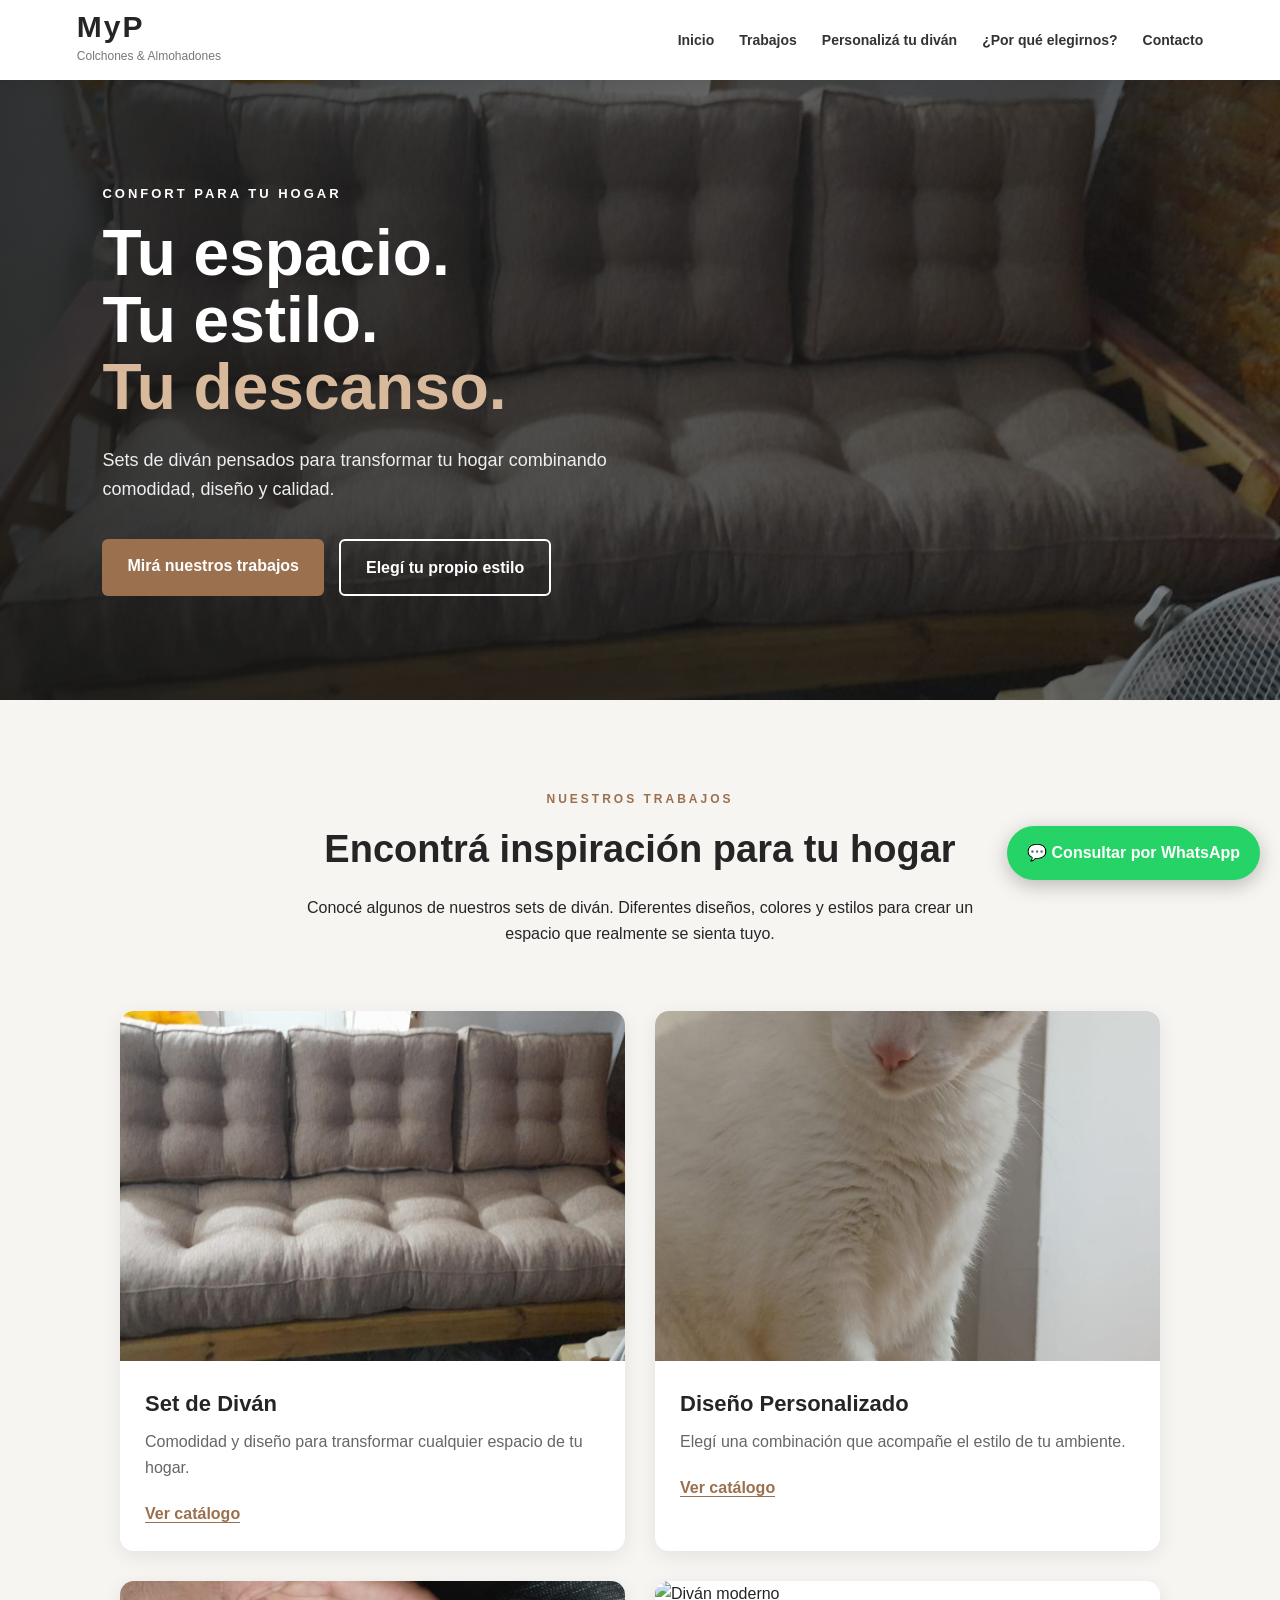
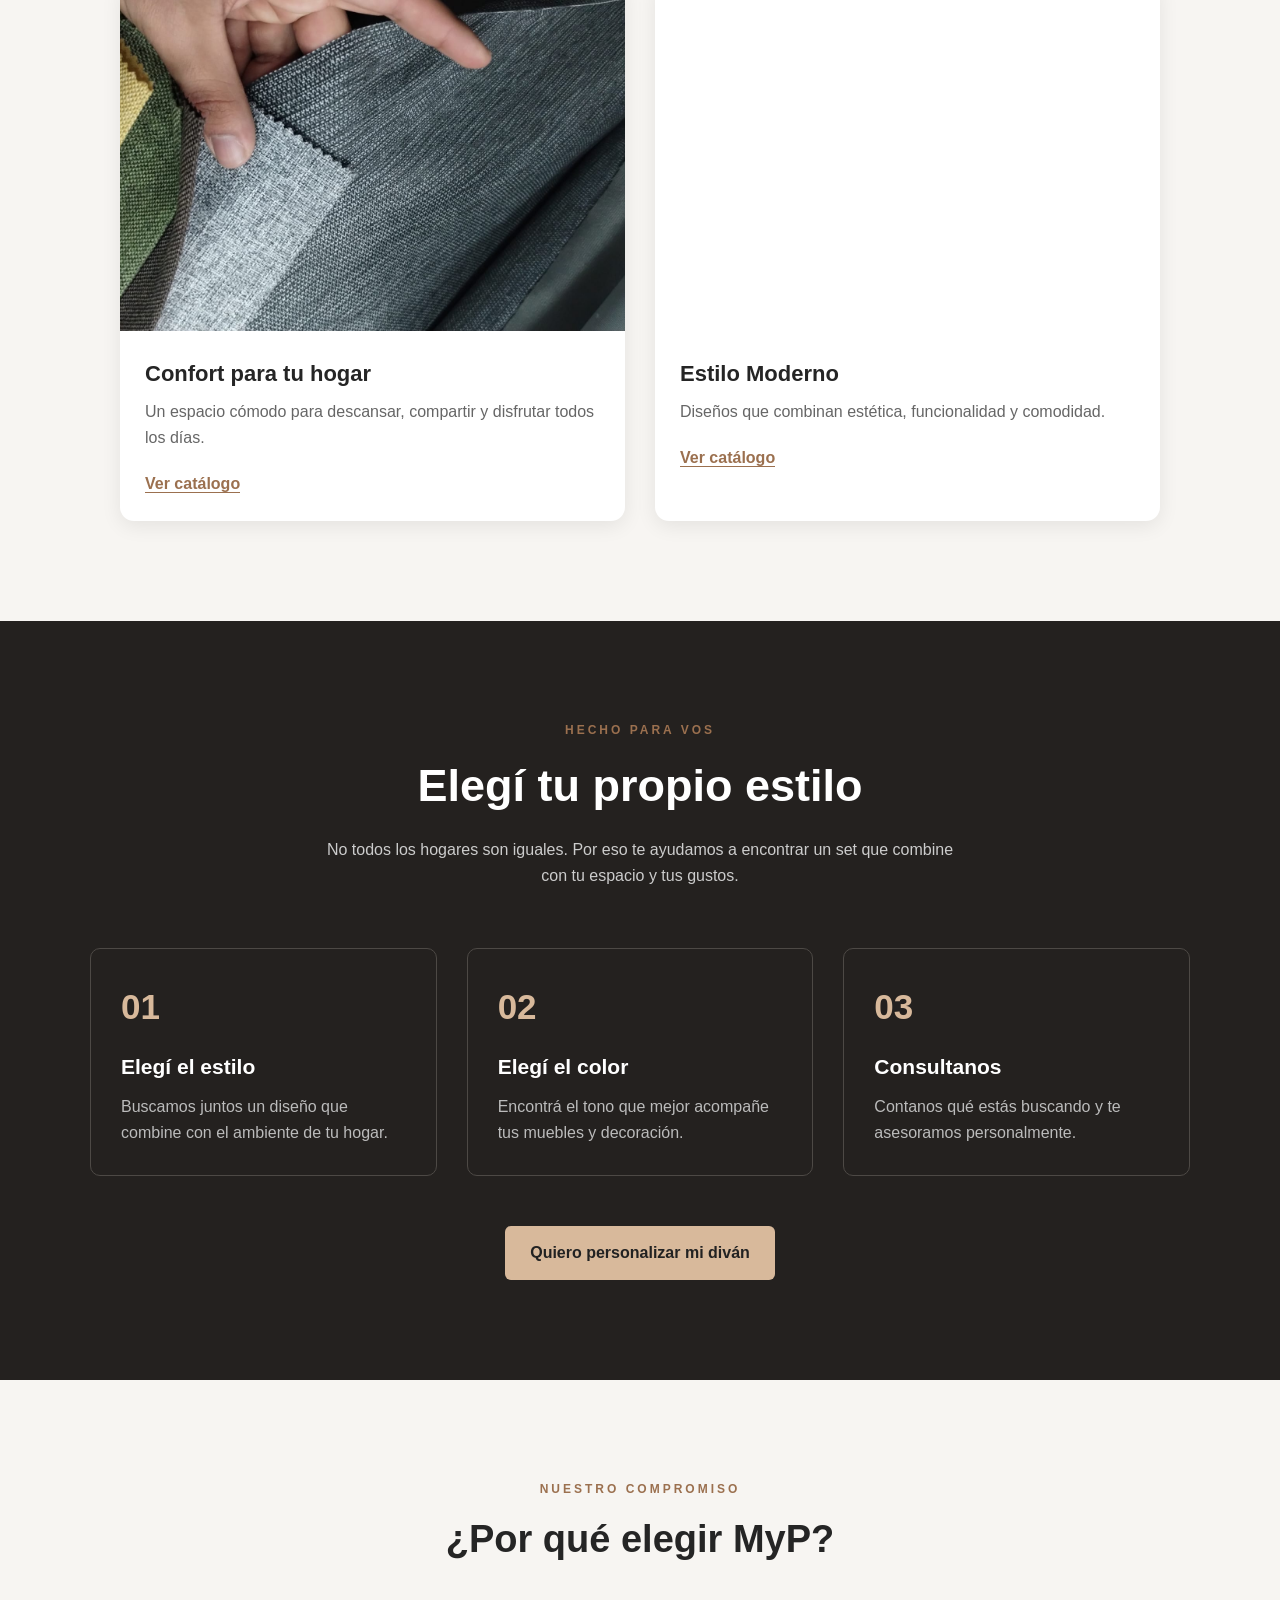
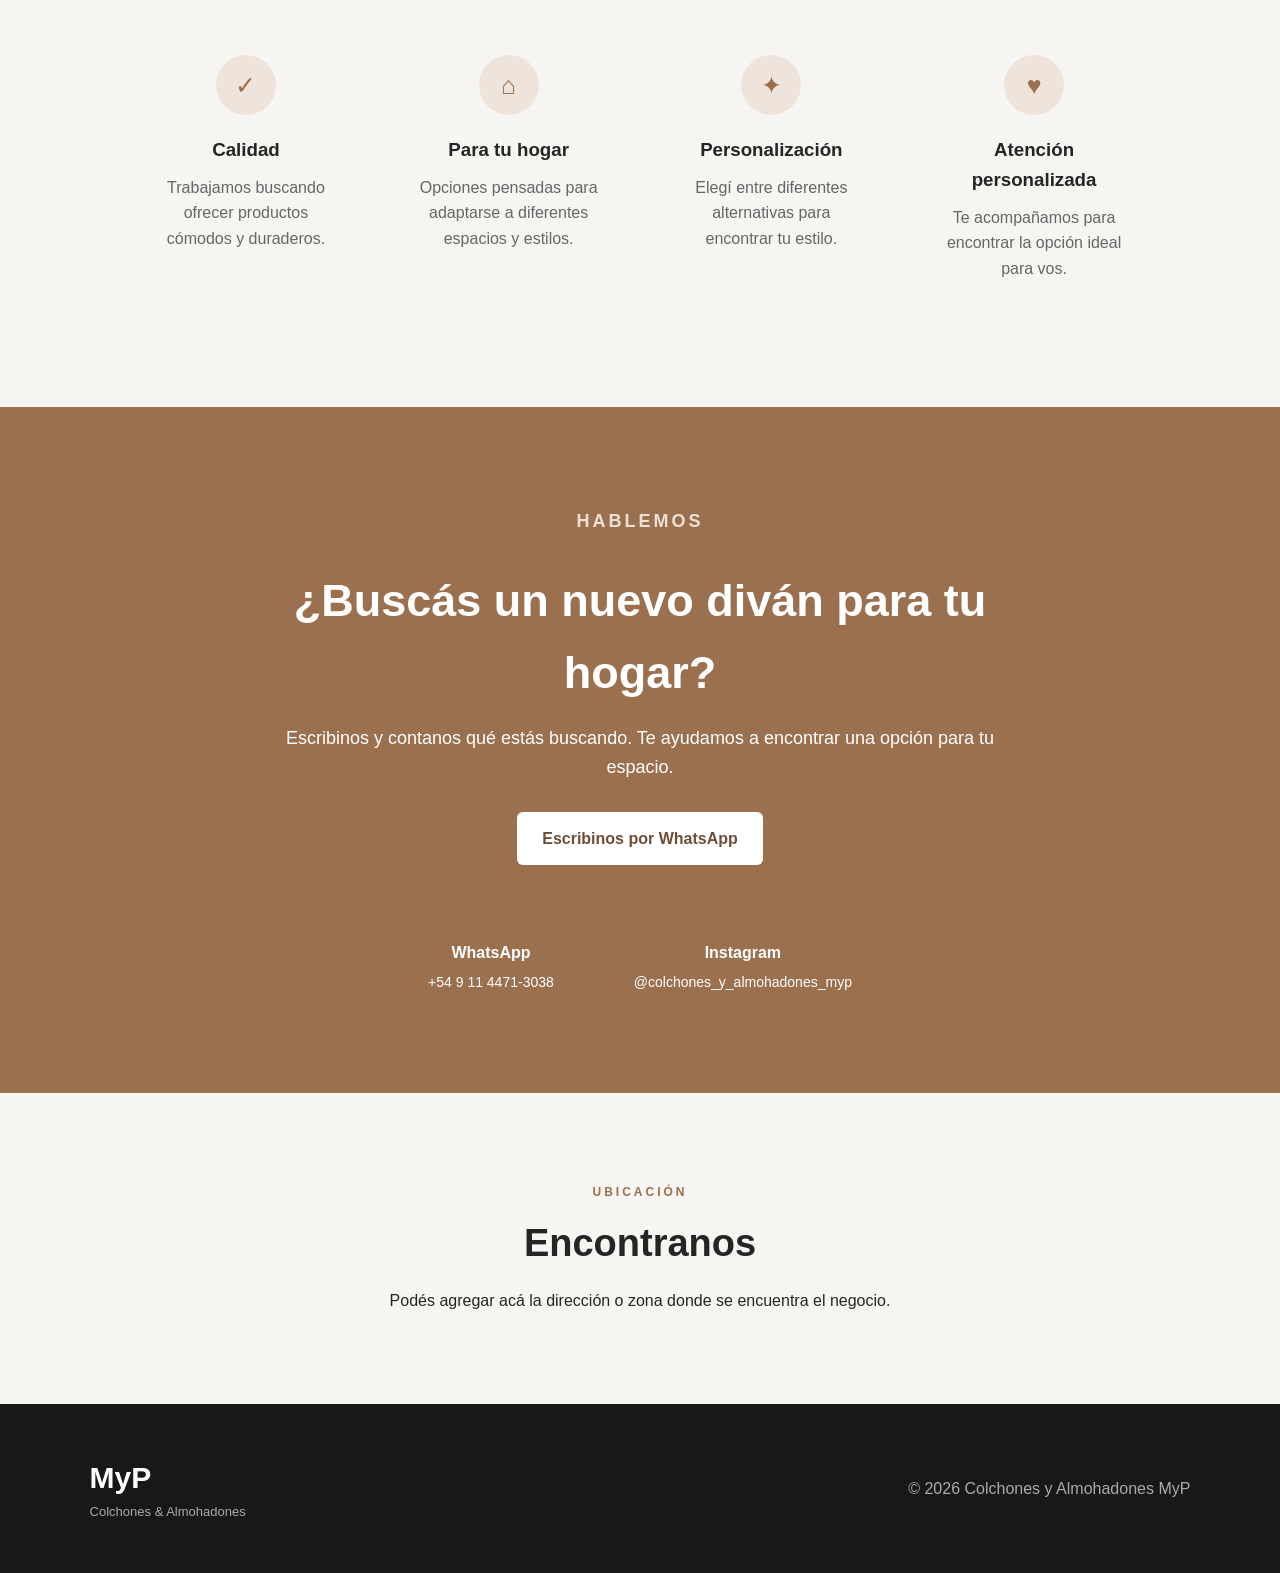
==== index.html @ 73b2ce1b "Add files via upload" ====
<!DOCTYPE html>
<html lang="es">

<head>
    <meta charset="UTF-8">
    <meta name="viewport" content="width=device-width, initial-scale=1.0">

    <title>Colchones y Almohadones MyP</title>

    <link rel="stylesheet" href="css/styles.css">
</head>

<body>

    <!-- =========================
         MENÚ
    ========================== -->

    <header class="header">

        <div class="logo">
            <h1>MyP</h1>
            <span>Colchones & Almohadones</span>
        </div>

        <nav class="menu">
            <a href="#inicio">Inicio</a>
            <a href="#productos">Trabajos</a>
            <a href="#personalizado">Personalizá tu diván</a>
            <a href="#nosotros">¿Por qué elegirnos?</a>
            <a href="#contacto">Contacto</a>
        </nav>

    </header>


    <!-- =========================
         PORTADA
    ========================== -->

    <section id="inicio" class="hero">

        <div class="hero-contenido">

            <p class="hero-etiqueta">CONFORT PARA TU HOGAR</p>

            <h2>
                Tu espacio.<br>
                Tu estilo.<br>
                <span>Tu descanso.</span>
            </h2>

            <p class="hero-texto">
                Sets de diván pensados para transformar tu hogar
                combinando comodidad, diseño y calidad.
            </p>

            <div class="botones">

                <a href="#productos" class="btn">
                    Mirá nuestros trabajos
                </a>

                <a href="#personalizado" class="btn btn-secundario">
                    Elegí tu propio estilo
                </a>

            </div>

        </div>

    </section>


    <!-- =========================
         INTRODUCCIÓN
    ========================== -->

    <section class="introduccion">

        <p class="subtitulo">NUESTROS TRABAJOS</p>

        <h2>Encontrá inspiración para tu hogar</h2>

        <p>
            Conocé algunos de nuestros sets de diván.
            Diferentes diseños, colores y estilos para crear
            un espacio que realmente se sienta tuyo.
        </p>

    </section>


    <!-- =========================
         PRODUCTOS
    ========================== -->

    <section id="productos" class="productos">

        <article class="card">

            <img
                src="img/Portada.jpeg"
                alt="Set de diván realizado por Colchones y Almohadones MyP"
            >

            <div class="card-contenido">

                <h3>Set de Diván</h3>

                <p>
                    Comodidad y diseño para transformar
                    cualquier espacio de tu hogar.
                </p>

                <a href="catalogo-divan.html" class="consultar">
                    Ver catálogo
                </a>
            </div>

        </article>


        <article class="card">

            <img
                src="img/divan2.jpg.jpeg"
                alt="Set de diván personalizado"
            >

            <div class="card-contenido">

                <h3>Diseño Personalizado</h3>

                <p>
                    Elegí una combinación que acompañe
                    el estilo de tu ambiente.
                </p>

                <a href="catalogo-personalizado.html" class="consultar">
                    Ver catálogo
                </a>

            </div>

        </article>


        <article class="card">

            <img
                src="img/divan3.jpg.jpeg"
                alt="Diván para living"
            >

            <div class="card-contenido">

                <h3>Confort para tu hogar</h3>

                <p>
                    Un espacio cómodo para descansar,
                    compartir y disfrutar todos los días.
                </p>

                <a href="catalogo-confort.html" class="consultar">
                    Ver catálogo
                </a>

            </div>

        </article>


        <article class="card">

            <img
                src="img/divan4.jpg.jpeg"
                alt="Diván moderno"
            >

            <div class="card-contenido">

                <h3>Estilo Moderno</h3>

                <p>
                    Diseños que combinan estética,
                    funcionalidad y comodidad.
                </p>

                <a href="catalogo-moderno.html" class="consultar">
                    Ver catálogo
                </a>

            </div>

        </article>

    </section>


    <!-- =========================
         PERSONALIZACIÓN
    ========================== -->

    <section id="personalizado" class="personalizado">

        <div class="personalizado-contenido">

            <p class="subtitulo">HECHO PARA VOS</p>

            <h2>Elegí tu propio estilo</h2>

            <p class="personalizado-descripcion">
                No todos los hogares son iguales.
                Por eso te ayudamos a encontrar un set
                que combine con tu espacio y tus gustos.
            </p>


            <div class="opciones">

                <div class="opcion">
                    <span>01</span>
                    <h3>Elegí el estilo</h3>
                    <p>
                        Buscamos juntos un diseño que combine
                        con el ambiente de tu hogar.
                    </p>
                </div>


                <div class="opcion">
                    <span>02</span>
                    <h3>Elegí el color</h3>
                    <p>
                        Encontrá el tono que mejor acompañe
                        tus muebles y decoración.
                    </p>
                </div>


                <div class="opcion">
                    <span>03</span>
                    <h3>Consultanos</h3>
                    <p>
                        Contanos qué estás buscando y
                        te asesoramos personalmente.
                    </p>
                </div>

            </div>


            <a
                href="https://wa.me/5491144713038?text=Hola,%20quisiera%20consultarte%20sobre%20las%20opciones%20para%20personalizar%20mi%20set%20de%20divan"
                target="_blank"
                rel="noopener noreferrer"
                class="btn btn-personalizar"
            >
                Quiero personalizar mi diván
            </a>

        </div>

    </section>


    <!-- =========================
         POR QUÉ ELEGIRNOS
    ========================== -->

    <section id="nosotros" class="nosotros">

        <div class="titulo-seccion">

            <p class="subtitulo">NUESTRO COMPROMISO</p>

            <h2>¿Por qué elegir MyP?</h2>

        </div>


        <div class="ventajas">

            <div class="ventaja">

                <div class="icono">✓</div>

                <h3>Calidad</h3>

                <p>
                    Trabajamos buscando ofrecer productos
                    cómodos y duraderos.
                </p>

            </div>


            <div class="ventaja">

                <div class="icono">⌂</div>

                <h3>Para tu hogar</h3>

                <p>
                    Opciones pensadas para adaptarse
                    a diferentes espacios y estilos.
                </p>

            </div>


            <div class="ventaja">

                <div class="icono">✦</div>

                <h3>Personalización</h3>

                <p>
                    Elegí entre diferentes alternativas
                    para encontrar tu estilo.
                </p>

            </div>


            <div class="ventaja">

                <div class="icono">♥</div>

                <h3>Atención personalizada</h3>

                <p>
                    Te acompañamos para encontrar
                    la opción ideal para vos.
                </p>

            </div>

        </div>

    </section>


    <!-- =========================
         CONTACTO
    ========================== -->

    <section id="contacto" class="contacto">

        <div class="contacto-contenido">

            <p class="subtitulo subtitulo-claro">
                HABLEMOS
            </p>

            <h2>¿Buscás un nuevo diván para tu hogar?</h2>

            <p>
                Escribinos y contanos qué estás buscando.
                Te ayudamos a encontrar una opción para tu espacio.
            </p>


            <a
                href="https://wa.me/5491144713038?text=Hola,%20quisiera%20consultarte%20acerca%20de%20un%20set%20de%20divan%20para%20mi%20hogar"
                target="_blank"
                rel="noopener noreferrer"
                class="btn btn-contacto"
            >
                Escribinos por WhatsApp
            </a>


            <div class="datos-contacto">

                <div>
                    <strong>WhatsApp</strong>
                    <p>+54 9 11 4471-3038</p>
                </div>

                <div>
                    <strong>Instagram</strong>
                    <p>@colchones_y_almohadones_myp</p>
                </div>

            </div>

        </div>

    </section>


    <!-- =========================
         UBICACIÓN
    ========================== -->

    <section class="ubicacion">

        <p class="subtitulo">UBICACIÓN</p>

        <h2>Encontranos</h2>

        <p>
            Podés agregar acá la dirección o zona
            donde se encuentra el negocio.
        </p>

        <!--
        Cuando tengamos la dirección podemos
        colocar acá el mapa de Google Maps.
        -->

    </section>


    <!-- =========================
         PIE DE PÁGINA
    ========================== -->

    <footer>

        <div class="footer-logo">

            <h2>MyP</h2>

            <p>Colchones & Almohadones</p>

        </div>

        <p>
            © 2026 Colchones y Almohadones MyP
        </p>

    </footer>


    <!-- =========================
         WHATSAPP FLOTANTE
    ========================== -->

    <a
        href="https://wa.me/5491144713038?text=Hola,%20quisiera%20consultarte%20acerca%20de%20un%20set%20de%20divan%20para%20mi%20hogar"
        target="_blank"
        rel="noopener noreferrer"
        class="whatsapp"
    >
        💬 Consultar por WhatsApp
    </a>


</body>

</html>
---- css/styles.css ----
/* =========================
   CONFIGURACIÓN GENERAL
========================= */

* {
    margin: 0;
    padding: 0;
    box-sizing: border-box;
}

html {
    scroll-behavior: smooth;
}

body {
    font-family: Arial, Helvetica, sans-serif;
    background: #f7f5f2;
    color: #252525;
    line-height: 1.6;
}

section {
    scroll-margin-top: 90px;
}


/* =========================
   HEADER
========================= */

.header {
    min-height: 80px;
    padding: 12px 6%;

    display: flex;
    justify-content: space-between;
    align-items: center;

    background: rgba(255, 255, 255, 0.97);

    position: sticky;
    top: 0;
    z-index: 1000;

    box-shadow: 0 2px 15px rgba(0, 0, 0, 0.08);
}


.logo h1 {
    font-size: 30px;
    line-height: 1;
    letter-spacing: 2px;
}

.logo span {
    font-size: 12px;
    color: #777;
}


.menu {
    display: flex;
    align-items: center;
    gap: 25px;
}

.menu a {
    color: #333;
    text-decoration: none;
    font-size: 14px;
    font-weight: bold;
    transition: 0.3s;
}

.menu a:hover {
    color: #9b704f;
}


/* =========================
   HERO
========================= */

.hero {
    min-height: 620px;

    display: flex;
    align-items: center;

    padding: 80px 8%;

    background:
        linear-gradient(
            90deg,
            rgba(20,20,20,.85),
            rgba(20,20,20,.50)
        ),
        url("../img/Portada.jpeg");

    background-size: cover;
    background-position: center;

    color: white;
}


.hero-contenido {
    max-width: 650px;
}


.hero-etiqueta {
    font-size: 13px;
    font-weight: bold;
    letter-spacing: 3px;
    margin-bottom: 15px;
}


.hero h2 {
    font-size: 64px;
    line-height: 1.05;
    margin-bottom: 25px;
}


.hero h2 span {
    color: #d8b99b;
}


.hero-texto {
    max-width: 550px;
    font-size: 18px;
    color: #eeeeee;
}


/* =========================
   BOTONES
========================= */

.botones {
    margin-top: 35px;

    display: flex;
    flex-wrap: wrap;
    gap: 15px;
}


.btn {
    display: inline-block;

    background: #9b704f;
    color: white;

    padding: 14px 25px;

    border-radius: 6px;

    text-decoration: none;
    font-weight: bold;

    transition: 0.3s;
}


.btn:hover {
    transform: translateY(-3px);
    background: #7d593e;
}


.btn-secundario {
    background: transparent;
    border: 2px solid white;
}


.btn-secundario:hover {
    background: white;
    color: #222;
}


/* =========================
   INTRODUCCIÓN
========================= */

.introduccion {
    max-width: 750px;

    margin: auto;

    padding: 90px 20px 45px;

    text-align: center;
}


.subtitulo {
    color: #9b704f;

    font-size: 12px;
    font-weight: bold;

    letter-spacing: 3px;

    margin-bottom: 10px;
}


.introduccion h2,
.titulo-seccion h2,
.ubicacion h2 {

    font-size: 38px;
    margin-bottom: 15px;
}


/* =========================
   PRODUCTOS
========================= */

.productos {

    max-width: 1100px;

    margin: auto;

    padding: 20px 30px 100px;

    display: grid;

    grid-template-columns: repeat(2, 1fr);

    gap: 30px;
}


.card {
    background: white;

    border-radius: 14px;

    overflow: hidden;

    box-shadow: 0 5px 20px rgba(0,0,0,.08);

    transition: .3s;
}


.card:hover {
    transform: translateY(-8px);

    box-shadow: 0 15px 35px rgba(0,0,0,.15);
}


.card img {

    width: 100%;
    height: 350px;

    object-fit: cover;

    display: block;
}


.card-contenido {
    padding: 25px;
}


.card-contenido h3 {
    font-size: 22px;
    margin-bottom: 8px;
}


.card-contenido p {
    color: #666;
    margin-bottom: 20px;
}


.consultar {
    color: #9b704f;

    font-weight: bold;

    text-decoration: none;

    border-bottom: 1px solid #9b704f;
}


/* =========================
   PERSONALIZACIÓN
========================= */

.personalizado {

    background: #24211f;

    color: white;

    padding: 100px 7%;
}


.personalizado-contenido {

    max-width: 1100px;

    margin: auto;

    text-align: center;
}


.personalizado h2 {

    font-size: 45px;

    margin-bottom: 15px;
}


.personalizado-descripcion {

    max-width: 650px;

    margin: 0 auto 60px;

    color: #ccc;
}


.opciones {

    display: grid;

    grid-template-columns: repeat(3, 1fr);

    gap: 30px;

    margin-bottom: 50px;
}


.opcion {

    text-align: left;

    padding: 30px;

    border: 1px solid #4d4945;

    border-radius: 10px;
}


.opcion span {

    color: #d8b99b;

    font-size: 35px;

    font-weight: bold;
}


.opcion h3 {

    margin: 15px 0 10px;

    font-size: 21px;
}


.opcion p {

    color: #bbb;
}


.btn-personalizar {
    background: #d8b99b;
    color: #222;
}


/* =========================
   POR QUÉ ELEGIRNOS
========================= */

.nosotros {

    padding: 100px 7%;

    max-width: 1200px;

    margin: auto;
}


.titulo-seccion {

    text-align: center;

    margin-bottom: 60px;
}


.ventajas {

    display: grid;

    grid-template-columns: repeat(4, 1fr);

    gap: 30px;
}


.ventaja {

    text-align: center;

    padding: 25px;
}


.icono {

    width: 60px;
    height: 60px;

    margin: 0 auto 20px;

    display: flex;

    align-items: center;
    justify-content: center;

    border-radius: 50%;

    background: #eee4dc;

    color: #9b704f;

    font-size: 25px;
}


.ventaja h3 {
    margin-bottom: 10px;
}


.ventaja p {
    color: #666;
}


/* =========================
   CONTACTO
========================= */

.contacto {

    background: #9b704f;

    color: white;

    padding: 100px 20px;

    text-align: center;
}


.contacto-contenido {

    max-width: 750px;

    margin: auto;
}


.subtitulo-claro {
    color: #eee0d4;
}


.contacto h2 {

    font-size: 45px;

    margin-bottom: 15px;
}


.contacto-contenido > p {

    margin-bottom: 30px;

    font-size: 18px;
}


.btn-contacto {

    background: white;

    color: #6d4e38;

    margin-bottom: 45px;
}


.btn-contacto:hover {

    background: #f1ece8;

    color: #6d4e38;
}


.datos-contacto {

    display: flex;

    justify-content: center;

    gap: 80px;

    margin-top: 30px;
}


.datos-contacto p {

    font-size: 14px;

    margin-top: 5px;
}


/* =========================
   UBICACIÓN
========================= */

.ubicacion {

    padding: 90px 20px;

    text-align: center;
}


/* =========================
   FOOTER
========================= */

footer {

    background: #191817;

    color: #aaa;

    padding: 50px 7%;

    display: flex;

    justify-content: space-between;

    align-items: center;
}


.footer-logo h2 {

    color: white;

    font-size: 30px;
}


.footer-logo p {
    font-size: 13px;
}


/* =========================
   WHATSAPP FLOTANTE
========================= */

.whatsapp {

    position: fixed;

    right: 20px;
    bottom: 20px;

    z-index: 2000;

    background: #25D366;

    color: white;

    padding: 14px 20px;

    border-radius: 50px;

    text-decoration: none;

    font-weight: bold;

    box-shadow: 0 5px 20px rgba(0,0,0,.25);

    transition: .3s;
}


.whatsapp:hover {

    transform: translateY(-4px);

    box-shadow: 0 8px 25px rgba(0,0,0,.3);
}


/* =========================
   TABLETS
========================= */

@media (max-width: 900px) {

    .header {
        flex-direction: column;
        gap: 15px;
    }

    .menu {
        flex-wrap: wrap;
        justify-content: center;
    }

    .hero h2 {
        font-size: 50px;
    }

    .ventajas {
        grid-template-columns: repeat(2, 1fr);
    }

    .opciones {
        grid-template-columns: 1fr;
    }

}


/* =========================
   CELULARES
========================= */

@media (max-width: 650px) {

    .header {
        position: relative;
    }

    .menu {
        gap: 12px;
    }

    .menu a {
        font-size: 12px;
    }

    .hero {
        min-height: 550px;
        padding: 60px 25px;
    }

    .hero h2 {
        font-size: 42px;
    }

    .hero-texto {
        font-size: 16px;
    }

    .botones {
        flex-direction: column;
    }

    .btn {
        text-align: center;
    }

    .productos {
        grid-template-columns: 1fr;
        padding: 20px 20px 70px;
    }

    .card img {
        height: 280px;
    }

    .ventajas {
        grid-template-columns: 1fr;
    }

    .contacto h2 {
        font-size: 34px;
    }

    .datos-contacto {
        flex-direction: column;
        gap: 20px;
    }

    footer {
        flex-direction: column;
        text-align: center;
        gap: 20px;
    }

    .whatsapp {
        right: 12px;
        bottom: 12px;

        padding: 12px 16px;

        font-size: 13px;
    }

}
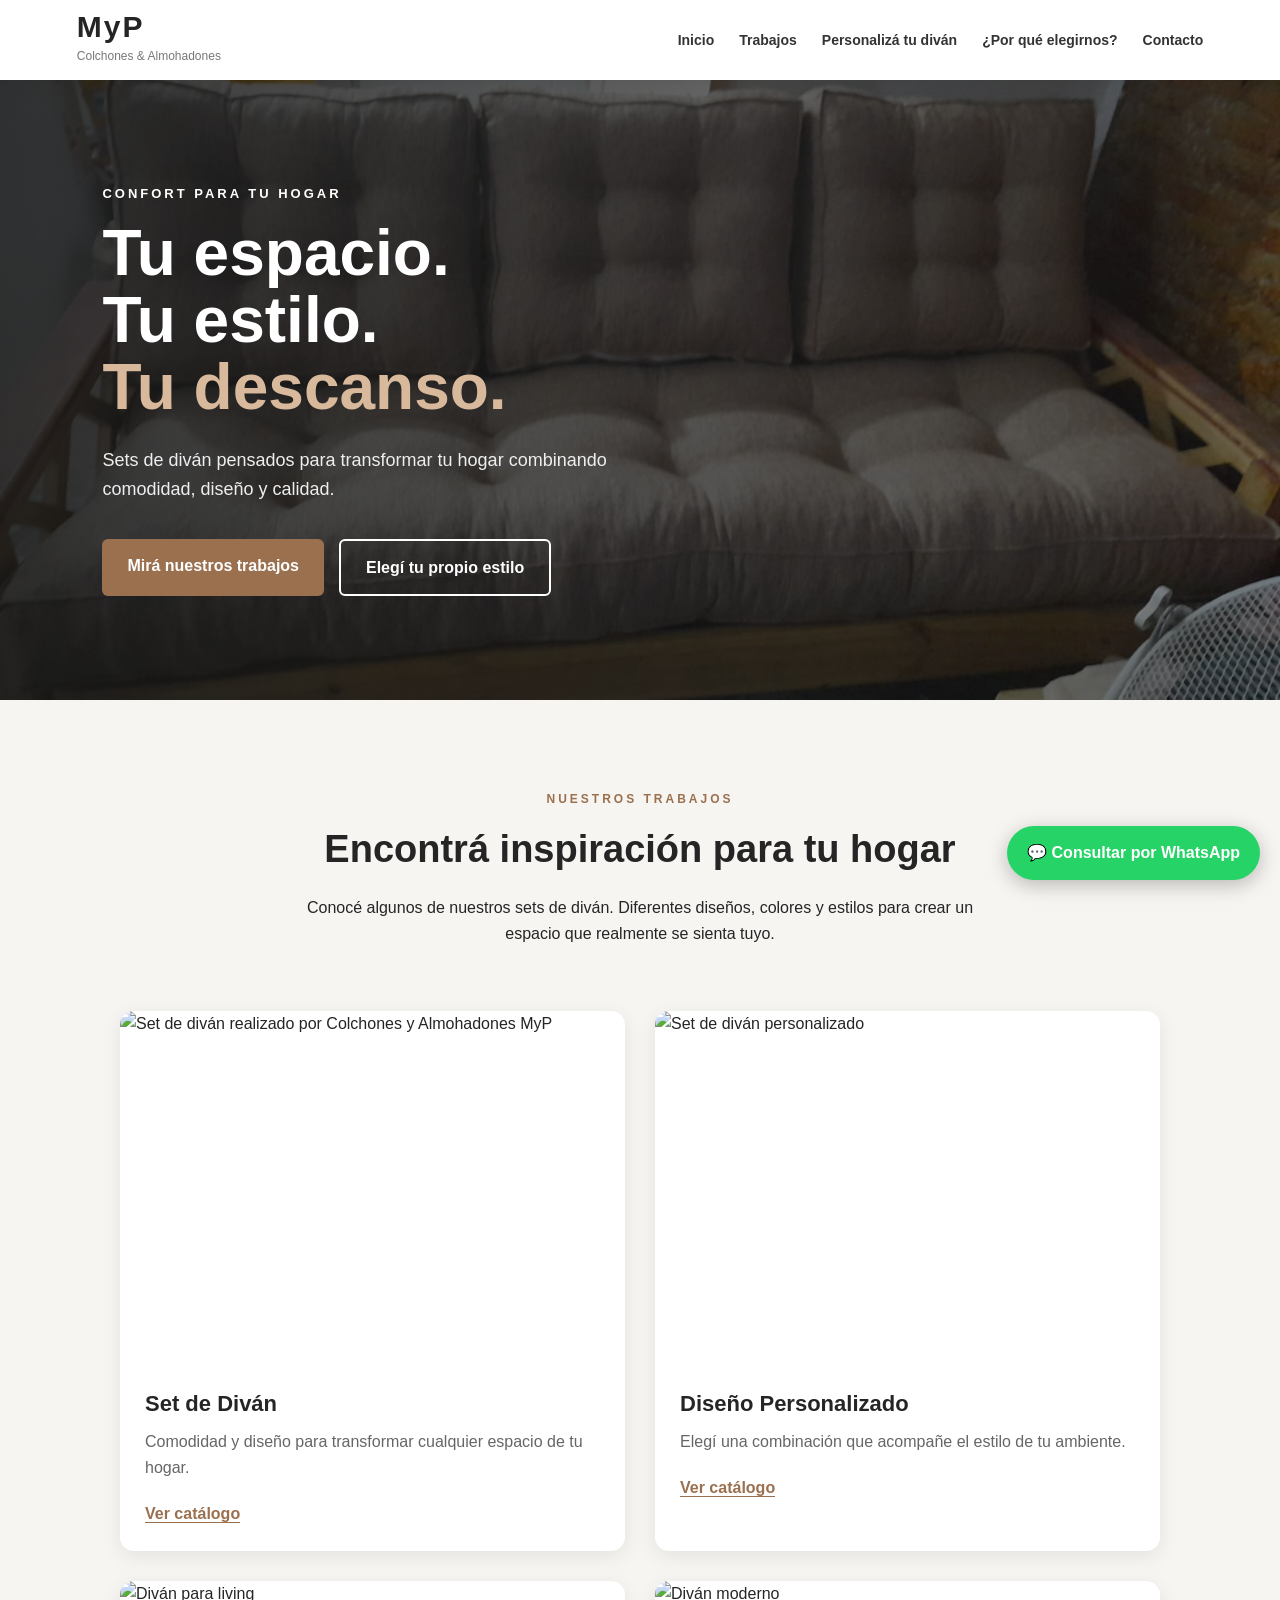
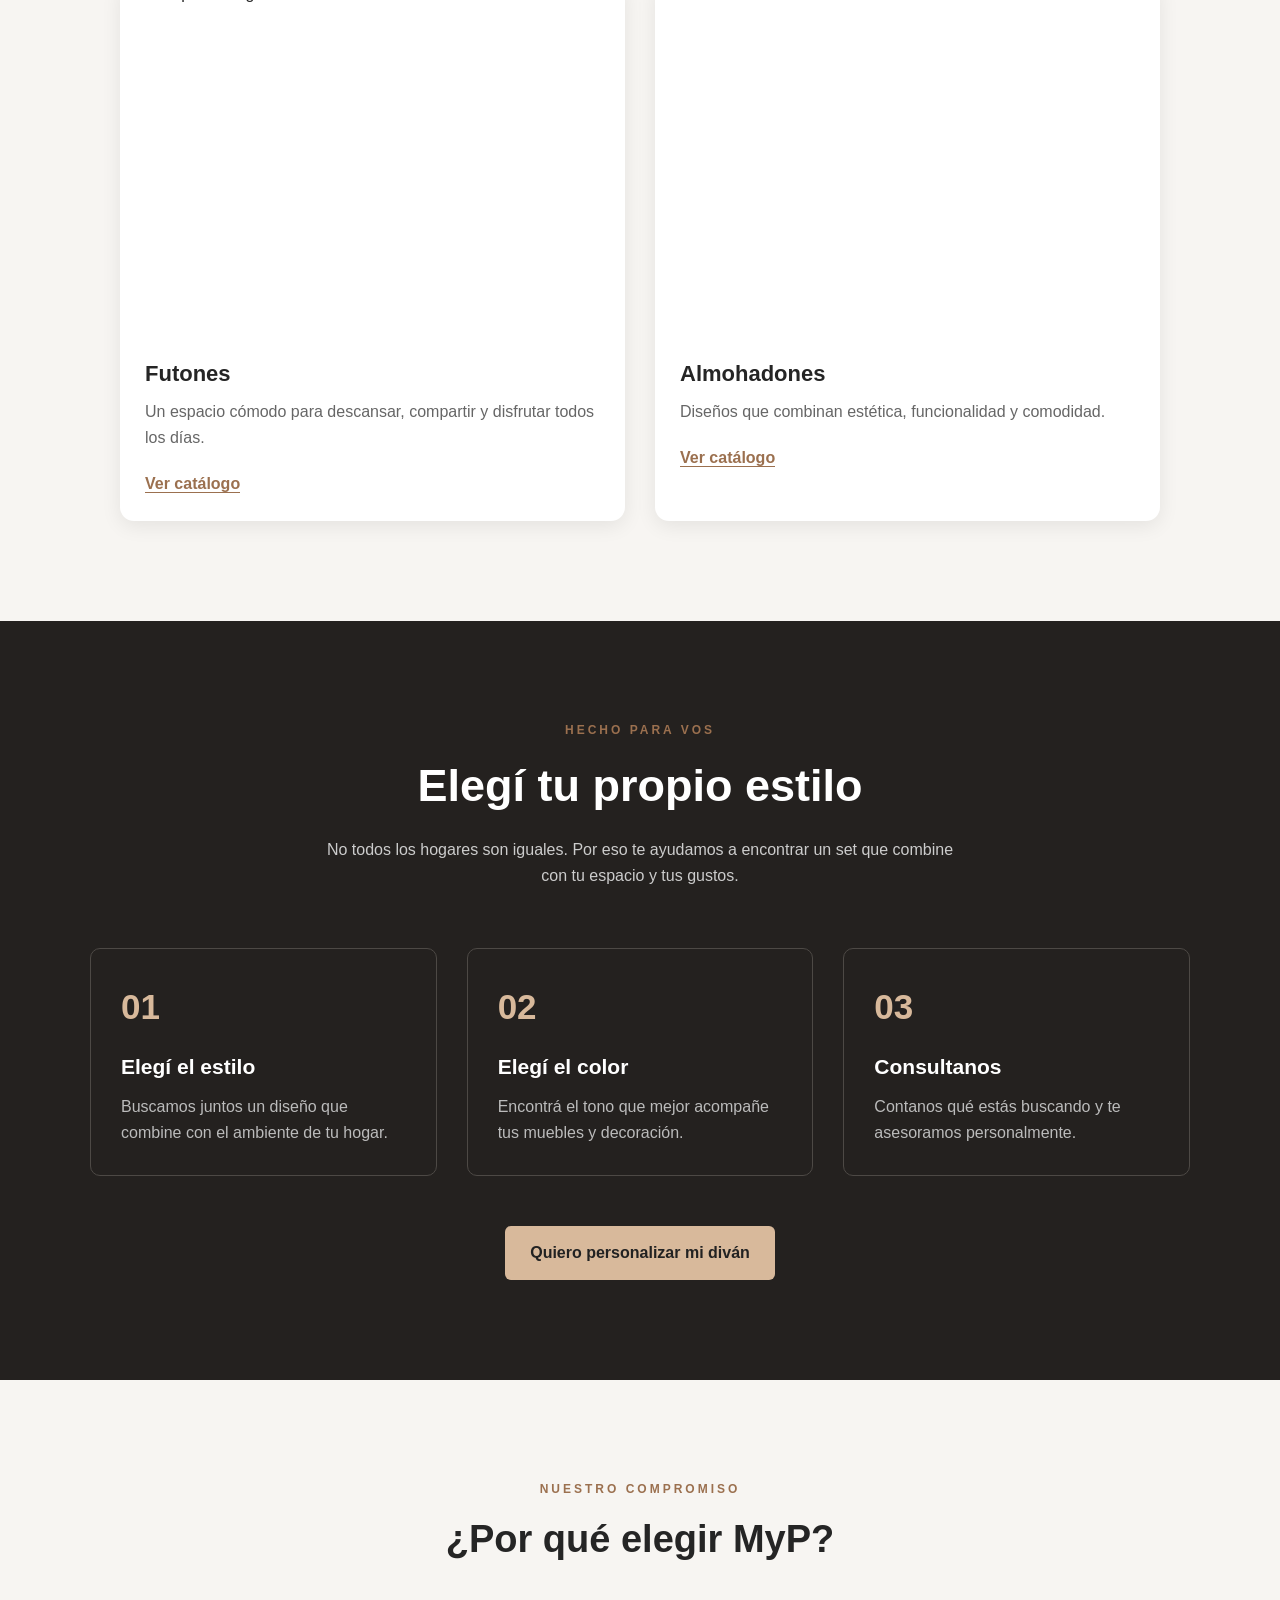
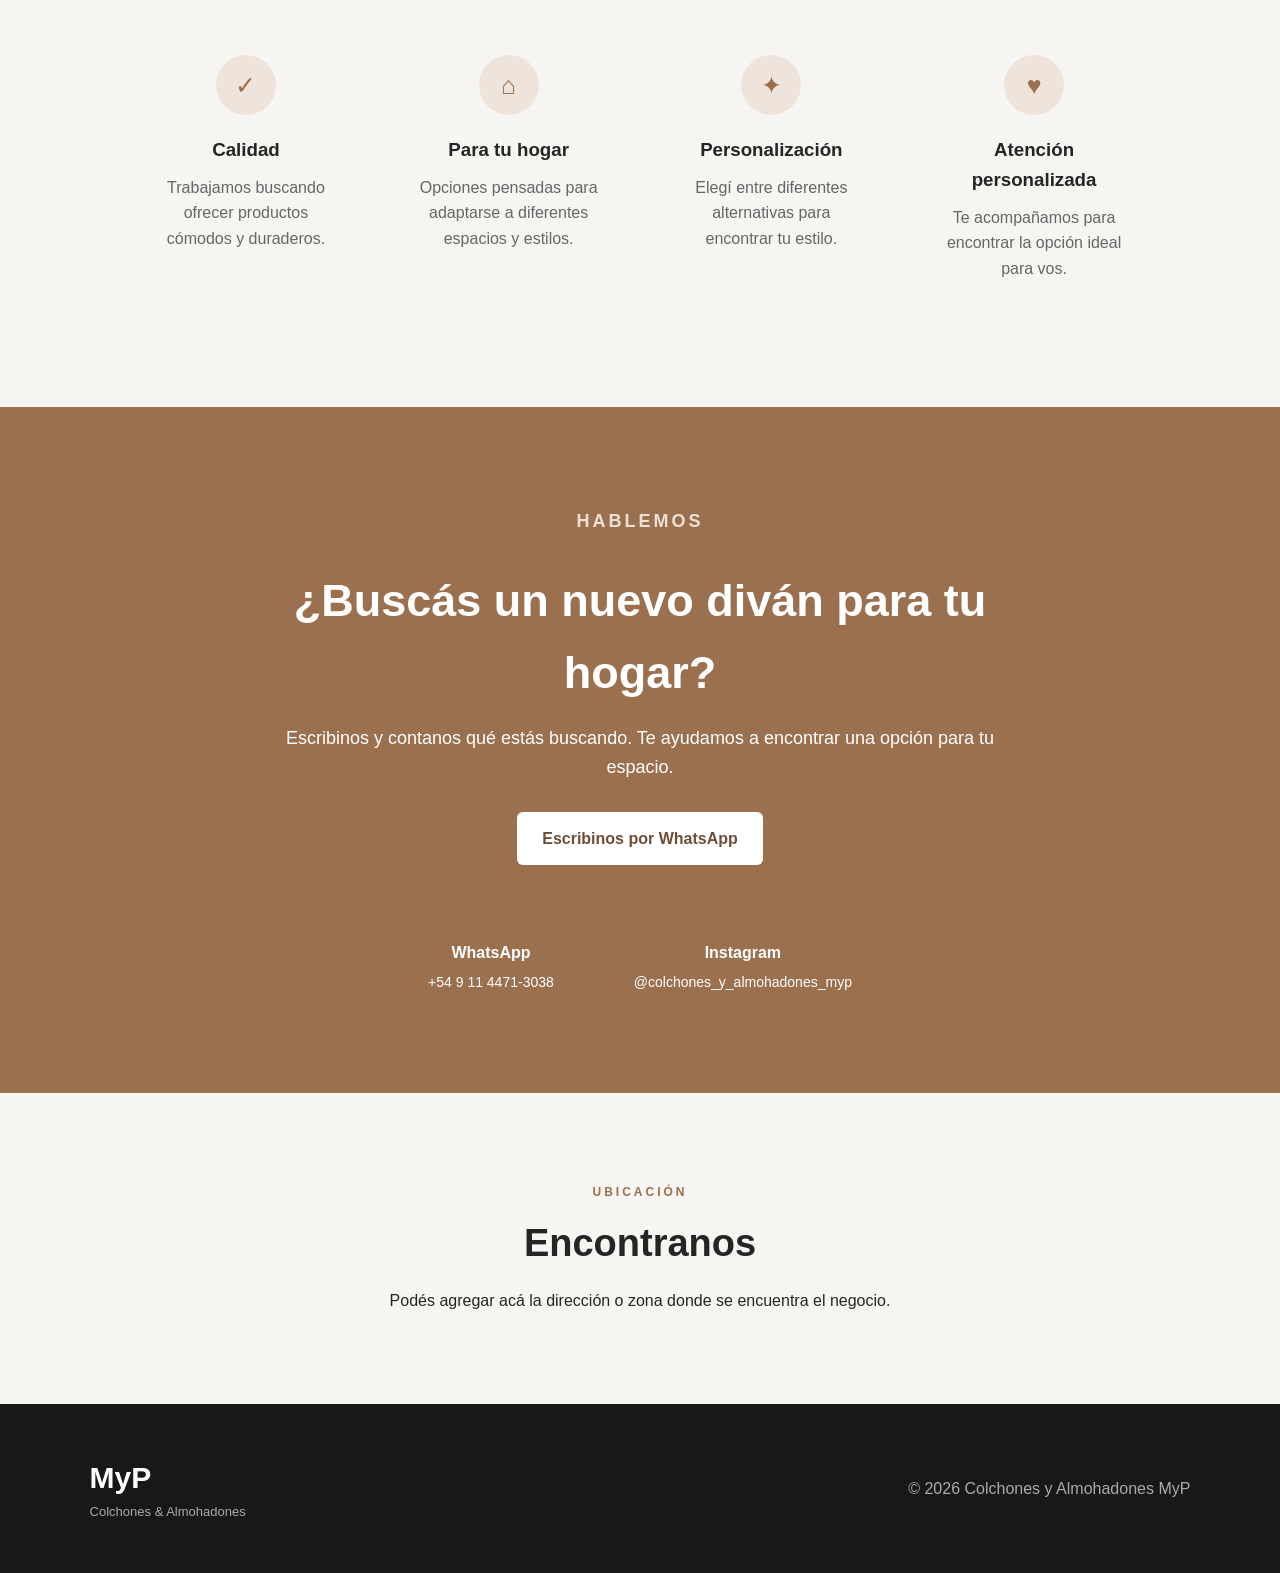
==== commit 9c946619: "Update index.html" ====
--- a/index.html
+++ b/index.html
@@ -100,7 +100,7 @@
         <article class="card">
 
             <img
-                src="img/Portada.jpeg"
+                src="img/14.jpeg"
                 alt="Set de diván realizado por Colchones y Almohadones MyP"
             >
 
@@ -124,7 +124,7 @@
         <article class="card">
 
             <img
-                src="img/divan2.jpg.jpeg"
+                src="img/12.jpeg"
                 alt="Set de diván personalizado"
             >
 
@@ -149,13 +149,13 @@
         <article class="card">
 
             <img
-                src="img/divan3.jpg.jpeg"
+                src="img/20.jpeg"
                 alt="Diván para living"
             >
 
             <div class="card-contenido">
 
-                <h3>Confort para tu hogar</h3>
+                <h3>Futones</h3>
 
                 <p>
                     Un espacio cómodo para descansar,
@@ -174,13 +174,13 @@
         <article class="card">
 
             <img
-                src="img/divan4.jpg.jpeg"
+                src="img/21.jpeg"
                 alt="Diván moderno"
             >
 
             <div class="card-contenido">
 
-                <h3>Estilo Moderno</h3>
+                <h3>Almohadones</h3>
 
                 <p>
                     Diseños que combinan estética,
@@ -451,4 +451,4 @@
 
 </body>
 
-</html>+</html>
